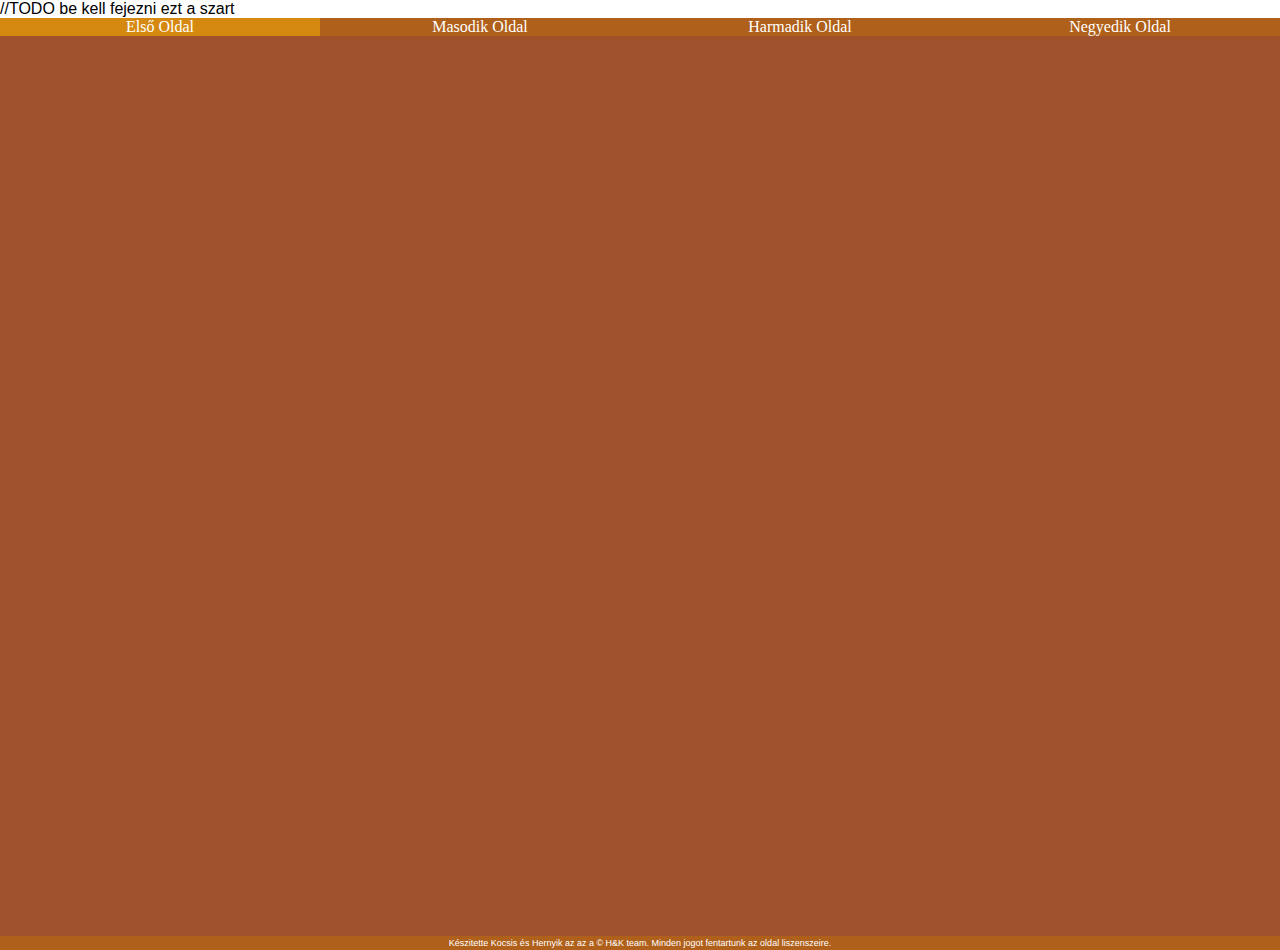
==== index.html @ 92dd0284 "kellő menyiségü oldal kialakitás -oldalMasodik.html -oldalHarmadik.html -oldalNegyedik.html -css elk" ====
<!DOCTYPE html>
<html lang="en">
<head>
    <meta charset="UTF-8">
    <link rel="stylesheet" type="text/css" href="css/Style.css">
    <title>Title</title>
</head>
<body>
<header>
</header>
//TODO be kell fejezni ezt a szart
<nav>
    <ul id="menuUL">
        <li><a class="active" href="index.html">Első Oldal</a> </li>
        <li><a href="oldalMasodik.html">Masodik Oldal</a> </li>
        <li><a href="oldalHarmadik.html">Harmadik Oldal</a> </li>
        <li><a href="oldalNegyedik.html">Negyedik Oldal</a> </li>
    </ul>
</nav>
<main>

</main>
<footer>
    <p>Készitette Kocsis és Hernyik az az a © H&K team. Minden jogot fentartunk az oldal liszenszeire.<p>
</footer>
</body>
</html>
---- css/Style.css ----
*{
    margin: 0;
    padding: 0;
    box-sizing: border-box;
    font-family: sans-serif;
}
/* fleső svu menu */
#menuUL {
    list-style-type: none;
    margin: 0;
    padding: 0;
    overflow: hidden;
    background-color: #AF601A;
}

li {
    float: left;
    width: 25%;
}

li a {
    display: block;
    color: white;
    font-family: Candara;
    font-style: revert;
    text-align: center;
    padding: 0px 0px;
    text-decoration: none;
}

li a:hover:not(.active) {
    background-color: #CA6F1E;
}

.active {
    background-color: #D68910;
}
footer{
    background: #AF601A;
    text-align: center;
    font-size: 9px;
    padding: 2px;
    font-style: unset;
    color: white;
}
main{
    display: flex;
    justify-content: center;
    align-items: center;
    min-height: 100vh;
    background: sienna;
}
/*készitették névegy kinézet*/
.tarolo{
    position: relative;
    width: 1100px;
    display: flex;
    justify-content: space-between;
    align-items: center;
    flex-wrap: wrap;
    margin: 20px;
}
.tarolo .box{
    position: relative;
    display: flex;
    justify-content: center;
    align-items: center;
    width: 320px;
    height: 420px;
    margin: 20px;
    background: #F39C12;
    border-radius: 50%;
}
.tarolo .box .tartalom{
    padding: 32px;
    text-align: center;
}
.tarolo .box .tartalom .idezet{
    max-width: 48px;
}
.tarolo .box .tartalom p{
    color: white;
    padding: 20px 0;
}
.tarolo .box .tartalom .ember{
    max-width: 72px;
    border-radius: 50%;
}

.tarolo .box .tartalom h3 {
    color: sienna;
    text-transform: uppercase;
    font-size: 16px;
    letter-spacing: 1px;
    font-weight: 600;
}

@media (max-width: 1050px) {
    .tarolo{
        justify-content: center;
    }
}
@media (max-width: 768px) {
    .tarolo .box{
        width: 100%;
        height: auto;
        padding: 30px 20px;
    }
}
/* Login page */
.loginBox{
    font-family: sans-serif;
    width: 400px;
    padding: 40px;
    position: absolute;
    top: 50%;
    left: 50%;
    transform: translate(-50%, -50%);
    background: #D68910;
    text-align: center;
    border-radius: 15px;
}
.loginBox H1{
    color: #757575;
    text-transform: uppercase;
    font-weight: 500;
}
.loginBox input[type = "text"],.loginBox input[type = "password"]{
    border: 0;
    background: none;
    display: block;
    margin: 20px auto;
    text-align: center;
    border: 2px solid orange;
    padding: 14px 10px;
    width:200px;
    outline: none;
    color: #757575;
    border-radius: 30px;
}
.loginBox input[type = "text"]:focus,.loginBox input[type = "password"]:focus{
    width: 280px;
    transition: 0.9s;
    border-color: yellowgreen;
}
.loginBox input[type = "submit"] {
    border: 0;
    background: none;
    display: block;
    margin: 20px auto;
    text-align: center;
    border: 2px solid yellowgreen;
    padding: 14px 40px;
    outline: none;
    color: #757575;
    border-radius: 24px;
    transition: 0.9s;
    cursor: pointer;
}
.loginBox input[type = "submit"]:hover{
    background: yellowgreen;
}
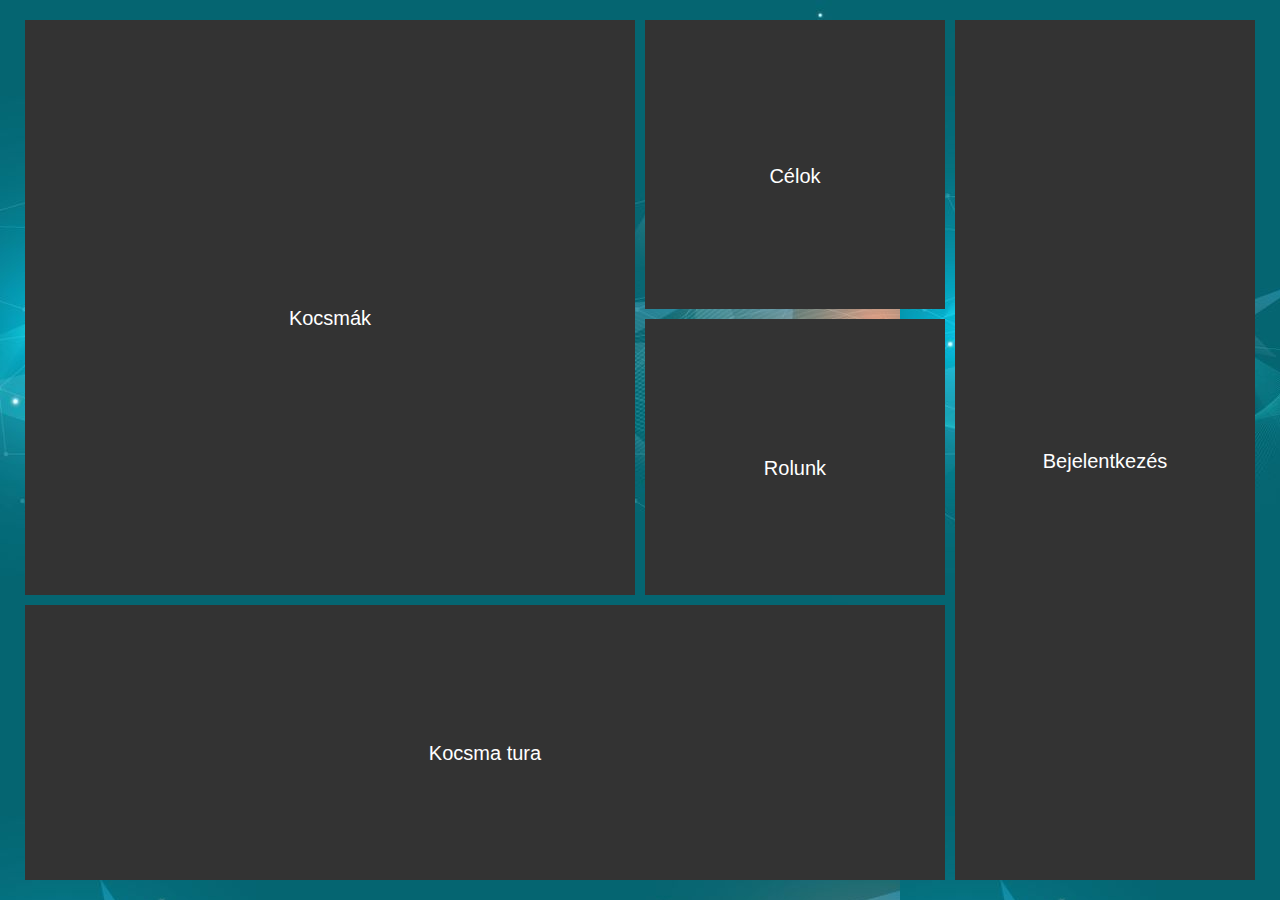
==== commit 857c5a4c: "kellő menyiségü oldal kialakitás -oldalMasodik.html -oldalHarmadik.html -oldalNegyedik.html -css elk" ====
--- a/index.html
+++ b/index.html
@@ -6,22 +6,43 @@
     <title>Title</title>
 </head>
 <body>
-<header>
-</header>
-//TODO be kell fejezni ezt a szart
-<nav>
-    <ul id="menuUL">
-        <li><a class="active" href="index.html">Első Oldal</a> </li>
-        <li><a href="oldalMasodik.html">Masodik Oldal</a> </li>
-        <li><a href="oldalHarmadik.html">Harmadik Oldal</a> </li>
-        <li><a href="oldalNegyedik.html">Negyedik Oldal</a> </li>
-    </ul>
-</nav>
 <main>
+    <div id="idex">
+        <div class="elems">
+            <div class="box">
+                <div class="content">
+                    <img>
+                    <p>Kocsmák</p>
+                </div>
+            </div>
+            <div class="box">
+                <div class="content">
+                    <img >
+                    <p>Célok</p>
+                </div>
+            </div>
+            <div class="box">
+                <div class="content">
+                    <img>
+                    <p>Bejelentkezés</p>
+                </div>
+            </div>
+            <div class="box">
+                <div class="content">
+                    <img>
+                    <p>Rolunk</p>
+                </div>
+            </div>
+            <div class="box">
+                <div class="content">
+                    <img>
+                    <p>Kocsma tura</p>
+                </div>
+            </div>
+        </div>
+    </div>
+    </main>
 
-</main>
-<footer>
-    <p>Készitette Kocsis és Hernyik az az a © H&K team. Minden jogot fentartunk az oldal liszenszeire.<p>
-</footer>
+
 </body>
 </html>--- a/css/Style.css
+++ b/css/Style.css
@@ -3,160 +3,77 @@
     padding: 0;
     box-sizing: border-box;
     font-family: sans-serif;
+
 }
-/* fleső svu menu */
-#menuUL {
-    list-style-type: none;
-    margin: 0;
-    padding: 0;
-    overflow: hidden;
-    background-color: #AF601A;
+body #idex{
+    display: flex;
+    justify-content: center;
+    align-self: center;
+    min-height: 100vh;
+    background-image:url("../img/backgroun/bc.png");
+}
+.elems{
+    position: relative;
+    max-width: 100%;
+    display: grid;
+    grid-template-columns: repeat(auto-fill, minmax(300px, 1fr));
+    grid-template-rows: minmax(100px, auto);
+    margin: 20px;
+    grid-auto-flow: dense;
+    grid-gap: 10px;
+}
+.elems .box{
+    background: #333;
+    padding: 20px;
+    display: grid;
+    font-size: 20px;
+    place-content: center;
+    text-align: center;
+    color: #fff;
+    transition: 0.7s;
 }
 
-li {
-    float: left;
-    width: 25%;
+.elems .box:hover{
+    background: #006600;
 }
 
-li a {
-    display: block;
-    color: white;
-    font-family: Candara;
-    font-style: revert;
-    text-align: center;
-    padding: 0px 0px;
-    text-decoration: none;
+.elems .box img{
+    position: relative;
+    max-width: 100px;
+    margin-bottom: 10px;
 }
 
-li a:hover:not(.active) {
-    background-color: #CA6F1E;
+.elems .box:nth-child(1){
+    grid-column: span 2;
+    grid-row: span 2;
+}
+.elems .box:nth-child(2){
+    grid-column: span 1;
+    grid-row: span 1;
 }
 
-.active {
-    background-color: #D68910;
+.elems .box:nth-child(3){
+    grid-column: span 1;
+    grid-row: span 3;
 }
-footer{
-    background: #AF601A;
-    text-align: center;
-    font-size: 9px;
-    padding: 2px;
-    font-style: unset;
-    color: white;
+.elems .box:nth-child(4){
+    grid-column: span 1;
+    grid-row: span 1;
 }
-main{
-    display: flex;
-    justify-content: center;
-    align-items: center;
-    min-height: 100vh;
-    background: sienna;
+.elems .box:nth-child(5){
+    grid-column: span 3;
+    grid-row: span 1;
 }
-/*készitették névegy kinézet*/
-.tarolo{
-    position: relative;
-    width: 1100px;
-    display: flex;
-    justify-content: space-between;
-    align-items: center;
-    flex-wrap: wrap;
-    margin: 20px;
-}
-.tarolo .box{
-    position: relative;
-    display: flex;
-    justify-content: center;
-    align-items: center;
-    width: 320px;
-    height: 420px;
-    margin: 20px;
-    background: #F39C12;
-    border-radius: 50%;
-}
-.tarolo .box .tartalom{
-    padding: 32px;
-    text-align: center;
-}
-.tarolo .box .tartalom .idezet{
-    max-width: 48px;
-}
-.tarolo .box .tartalom p{
-    color: white;
-    padding: 20px 0;
-}
-.tarolo .box .tartalom .ember{
-    max-width: 72px;
-    border-radius: 50%;
-}
+@media (max-width: 1231px){
+    .elems{
+        height: auto;
+        width: 100%;
+        grid-template-columns: repeat(auto-fill, minmax(100%, 1fr));
+        grid-template-rows: minmax(auto, auto);
 
-.tarolo .box .tartalom h3 {
-    color: sienna;
-    text-transform: uppercase;
-    font-size: 16px;
-    letter-spacing: 1px;
-    font-weight: 600;
-}
-
-@media (max-width: 1050px) {
-    .tarolo{
-        justify-content: center;
     }
-}
-@media (max-width: 768px) {
-    .tarolo .box{
-        width: 100%;
-        height: auto;
-        padding: 30px 20px;
+    .elems .box{
+        grid-column: unset !important;
+        grid-row: unset !important;
     }
-}
-/* Login page */
-.loginBox{
-    font-family: sans-serif;
-    width: 400px;
-    padding: 40px;
-    position: absolute;
-    top: 50%;
-    left: 50%;
-    transform: translate(-50%, -50%);
-    background: #D68910;
-    text-align: center;
-    border-radius: 15px;
-}
-.loginBox H1{
-    color: #757575;
-    text-transform: uppercase;
-    font-weight: 500;
-}
-.loginBox input[type = "text"],.loginBox input[type = "password"]{
-    border: 0;
-    background: none;
-    display: block;
-    margin: 20px auto;
-    text-align: center;
-    border: 2px solid orange;
-    padding: 14px 10px;
-    width:200px;
-    outline: none;
-    color: #757575;
-    border-radius: 30px;
-}
-.loginBox input[type = "text"]:focus,.loginBox input[type = "password"]:focus{
-    width: 280px;
-    transition: 0.9s;
-    border-color: yellowgreen;
-}
-.loginBox input[type = "submit"] {
-    border: 0;
-    background: none;
-    display: block;
-    margin: 20px auto;
-    text-align: center;
-    border: 2px solid yellowgreen;
-    padding: 14px 40px;
-    outline: none;
-    color: #757575;
-    border-radius: 24px;
-    transition: 0.9s;
-    cursor: pointer;
-}
-.loginBox input[type = "submit"]:hover{
-    background: yellowgreen;
-}
+}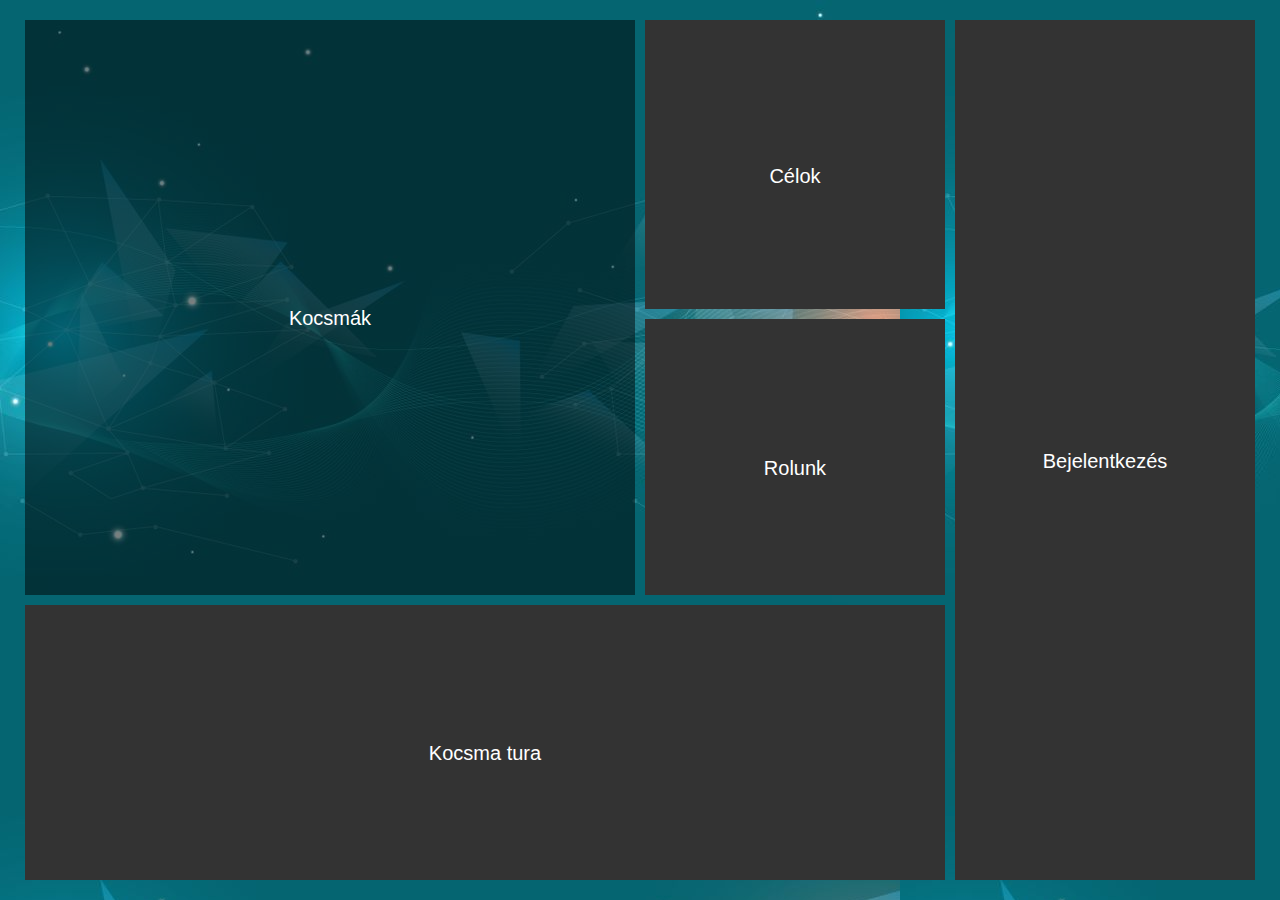
==== commit eee0dc00: "kellő menyiségü oldal kialakitás -oldalMasodik.html -oldalHarmadik.html -oldalNegyedik.html -css elk" ====
--- a/index.html
+++ b/index.html
@@ -9,7 +9,7 @@
 <main>
     <div id="idex">
         <div class="elems">
-            <div class="box">
+            <div class="box" id="kocsma">
                 <div class="content">
                     <img>
                     <p>Kocsmák</p>
--- a/css/Style.css
+++ b/css/Style.css
@@ -46,6 +46,56 @@
 .elems .box:nth-child(1){
     grid-column: span 2;
     grid-row: span 2;
+    background: rgba(0,0,0,0.5);
+}
+.elems .box#kocsma{
+    background-size: cover;
+}
+#kocsma{
+    animation: valt 90s ease-in-out infinite;
+}
+@keyframes valt{
+    100%, 0%{
+        background-image: url("../img/pubs/cegerem/BarCraft Szeged.jpg");
+        height: 100%;
+    }
+    14.2%{
+        background-image: url("../img/pubs/cegerem/Bohém Tanya.jpg");
+    }
+    21.3%{
+        background-image: url("../img/pubs/cegerem/Campus Beer_More.jpg");
+    }
+    28.4%{
+        background-image: url("../img/pubs/cegerem/Cool Club.jpg");
+    }
+    35.5%{
+        background-image: url("../img/pubs/cegerem/DTK_Pub.jpg");
+    }
+    42.6%{
+        background-image: url("../img/pubs/cegerem/LvL Up eSport Bár.JPG");
+    }
+    49.7%{
+        background-image: url("../img/pubs/cegerem/Mignon Pub.jpg");
+    }
+    56.8%{
+        background-image: url("../img/pubs/cegerem/Number One Pub.jpg");
+    }
+    63.9%{
+        background-image: url("../img/pubs/cegerem/Nyugi Kert.jpg");
+    }
+    70%{
+        background-image: url("../img/pubs/cegerem/Pivo Vár Sörbár.jpg");
+    }
+    77.1%{
+        background-image: url("../img/pubs/cegerem/Pixel Bár és Kávézó.jpg");
+    }
+    84.2%{
+        background-image: url("../img/pubs/cegerem/Tiltott Csíki Söröző.jpg");
+    }
+    91.3%{
+        background-image: url("../img/pubs/cegerem/Vár Söröző.jpg");
+    }
+
 }
 .elems .box:nth-child(2){
     grid-column: span 1;
@@ -66,7 +116,7 @@
 }
 @media (max-width: 1231px){
     .elems{
-        height: auto;
+        height: 100%;
         width: 100%;
         grid-template-columns: repeat(auto-fill, minmax(100%, 1fr));
         grid-template-rows: minmax(auto, auto);
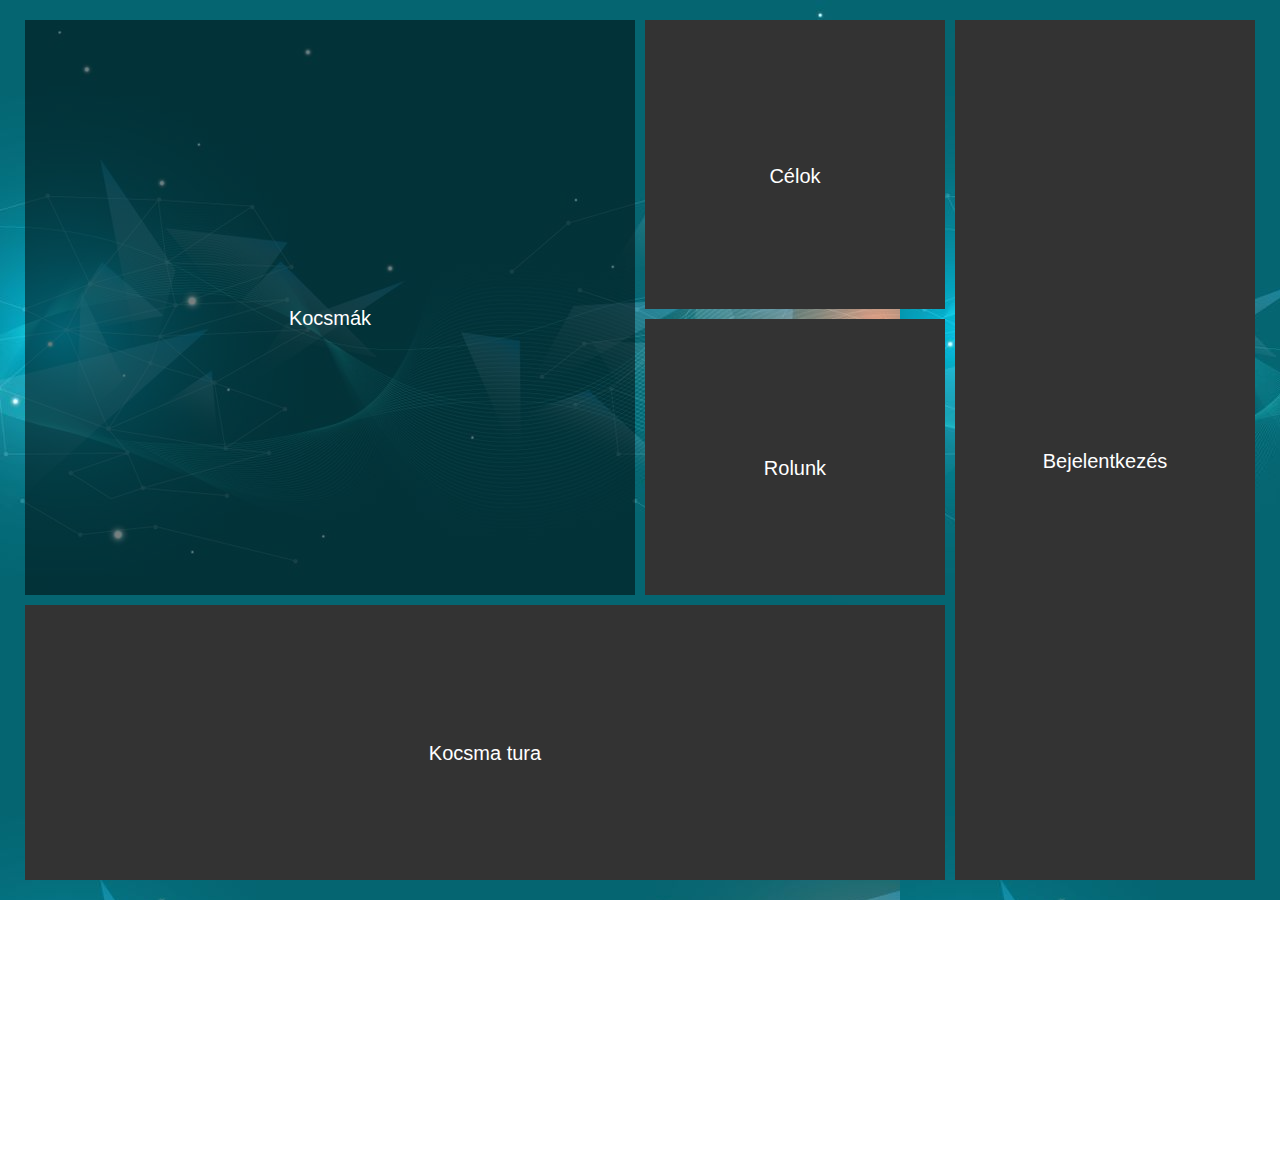
==== commit a9331e2e: "egynelore" ====
--- a/index.html
+++ b/index.html
@@ -8,13 +8,15 @@
 <body>
 <main>
     <div id="idex">
-        <div class="elems">
-            <div class="box" id="kocsma">
-                <div class="content">
-                    <img>
-                    <p>Kocsmák</p>
-                </div>
-            </div>
+
+        <a class="elems">
+
+               <div class="box" id="kocsma" >
+                    <div class="content">
+                        <img>
+                        <p>Kocsmák</p>
+                    </div>
+               </div>
             <div class="box">
                 <div class="content">
                     <img >
--- a/css/Style.css
+++ b/css/Style.css
@@ -126,4 +126,26 @@
         grid-column: unset !important;
         grid-row: unset !important;
     }
+}
+
+<!-- -->
+.navbar {
+    overflow: hidden;
+    background-color: #333333;
+}
+
+.navbar a {
+    float: left;
+    font-size: 16px;
+    color: white;
+    text-align: center;
+    padding: 14px 16px;
+    text-decoration: none;
+}
+
+.navbar a:hover, .subnav:hover .subnavbtn {
+    background-color: #006600;
+}
+.active{
+    background-color: #006600;
 }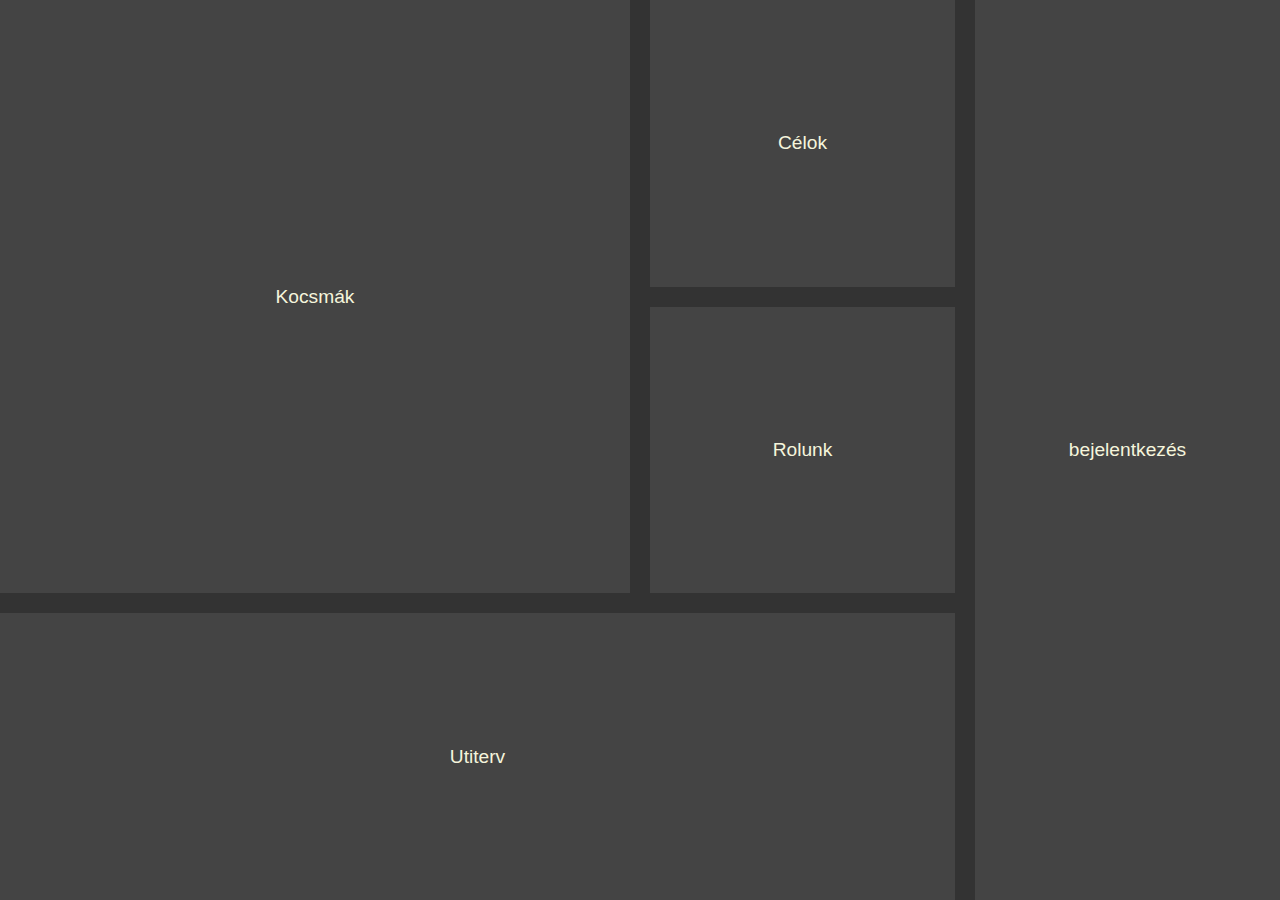
==== commit 0216c658: "kellő menyiségü oldal kialakitás -oldalMasodik.html -oldalHarmadik.html -oldalNegyedik.html -css elk" ====
--- a/index.html
+++ b/index.html
@@ -5,46 +5,17 @@
     <link rel="stylesheet" type="text/css" href="css/Style.css">
     <title>Title</title>
 </head>
-<body>
-<main>
-    <div id="idex">
+<body id="index">
 
-        <a class="elems">
-
-               <div class="box" id="kocsma" >
-                    <div class="content">
-                        <img>
-                        <p>Kocsmák</p>
-                    </div>
-               </div>
-            <div class="box">
-                <div class="content">
-                    <img >
-                    <p>Célok</p>
-                </div>
-            </div>
-            <div class="box">
-                <div class="content">
-                    <img>
-                    <p>Bejelentkezés</p>
-                </div>
-            </div>
-            <div class="box">
-                <div class="content">
-                    <img>
-                    <p>Rolunk</p>
-                </div>
-            </div>
-            <div class="box">
-                <div class="content">
-                    <img>
-                    <p>Kocsma tura</p>
-                </div>
+        <div class="teljes-elemkeszlet">
+            <div class="porfolio">
+                <div class="portfoli-eleme ketoxketo-negyzet">Kocsmák</div>
+                <div class="portfoli-eleme egyxegy-negyzet">Célok</div>
+                <div class="portfoli-eleme egyxharom-teglalap">bejelentkezés</div>
+                <div class="portfoli-eleme egyxegy-negyzet">Rolunk</div>
+                <div class="portfoli-eleme haromxegy-teglalap">Utiterv</div>
             </div>
         </div>
-    </div>
-    </main>
-
 
 </body>
 </html>--- a/css/Style.css
+++ b/css/Style.css
@@ -1,151 +1,49 @@
-*{
+#index{
+    background: #333333;
+    color: #f2f2f2;
+    font-family: sans-serif;
+    font-size: 1.2rem;
+    line-height: 1.45;
+    display: flex;
+    flex-wrap: wrap;
+    padding: 0;
     margin: 0;
+}
+.teljes-elemkeszlet{
     padding: 0;
-    box-sizing: border-box;
-    font-family: sans-serif;
+    flex: 1 1 80%;
+    min-height: 100VH;
+}
+.porfolio{
+    display: grid;
+    height: 100%;
+
+    grid-template-rows: repeat(3, 1fr);
+    grid-template-columns: repeat(4, 1fr);
+    grid-gap: 20px;
+}
+.portfoli-eleme {
+    background: #444444;
+    color: beige;
+    mso-ansi-font-weight: bold;
+    display: flex;
+    justify-content: center;
+    align-items: center;
 
 }
-body #idex{
-    display: flex;
-    justify-content: center;
-    align-self: center;
-    min-height: 100vh;
-    background-image:url("../img/backgroun/bc.png");
+.portfoli-eleme.ketoxketo-negyzet{
+    grid-row: span 2;
+    grid-column: span 2;
 }
-.elems{
-    position: relative;
-    max-width: 100%;
-    display: grid;
-    grid-template-columns: repeat(auto-fill, minmax(300px, 1fr));
-    grid-template-rows: minmax(100px, auto);
-    margin: 20px;
-    grid-auto-flow: dense;
-    grid-gap: 10px;
+.portfoli-eleme.egyxegy-negyzet{
+    grid-row: span 1;
+    grid-column: span 1;
 }
-.elems .box{
-    background: #333;
-    padding: 20px;
-    display: grid;
-    font-size: 20px;
-    place-content: center;
-    text-align: center;
-    color: #fff;
-    transition: 0.7s;
+.portfoli-eleme.egyxharom-teglalap{
+    grid-row: span 3;
+    grid-column: span 1;
 }
-
-.elems .box:hover{
-    background: #006600;
-}
-
-.elems .box img{
-    position: relative;
-    max-width: 100px;
-    margin-bottom: 10px;
-}
-
-.elems .box:nth-child(1){
-    grid-column: span 2;
-    grid-row: span 2;
-    background: rgba(0,0,0,0.5);
-}
-.elems .box#kocsma{
-    background-size: cover;
-}
-#kocsma{
-    animation: valt 90s ease-in-out infinite;
-}
-@keyframes valt{
-    100%, 0%{
-        background-image: url("../img/pubs/cegerem/BarCraft Szeged.jpg");
-        height: 100%;
-    }
-    14.2%{
-        background-image: url("../img/pubs/cegerem/Bohém Tanya.jpg");
-    }
-    21.3%{
-        background-image: url("../img/pubs/cegerem/Campus Beer_More.jpg");
-    }
-    28.4%{
-        background-image: url("../img/pubs/cegerem/Cool Club.jpg");
-    }
-    35.5%{
-        background-image: url("../img/pubs/cegerem/DTK_Pub.jpg");
-    }
-    42.6%{
-        background-image: url("../img/pubs/cegerem/LvL Up eSport Bár.JPG");
-    }
-    49.7%{
-        background-image: url("../img/pubs/cegerem/Mignon Pub.jpg");
-    }
-    56.8%{
-        background-image: url("../img/pubs/cegerem/Number One Pub.jpg");
-    }
-    63.9%{
-        background-image: url("../img/pubs/cegerem/Nyugi Kert.jpg");
-    }
-    70%{
-        background-image: url("../img/pubs/cegerem/Pivo Vár Sörbár.jpg");
-    }
-    77.1%{
-        background-image: url("../img/pubs/cegerem/Pixel Bár és Kávézó.jpg");
-    }
-    84.2%{
-        background-image: url("../img/pubs/cegerem/Tiltott Csíki Söröző.jpg");
-    }
-    91.3%{
-        background-image: url("../img/pubs/cegerem/Vár Söröző.jpg");
-    }
-
-}
-.elems .box:nth-child(2){
-    grid-column: span 1;
+.portfoli-eleme.haromxegy-teglalap{
     grid-row: span 1;
-}
-
-.elems .box:nth-child(3){
-    grid-column: span 1;
-    grid-row: span 3;
-}
-.elems .box:nth-child(4){
-    grid-column: span 1;
-    grid-row: span 1;
-}
-.elems .box:nth-child(5){
     grid-column: span 3;
-    grid-row: span 1;
-}
-@media (max-width: 1231px){
-    .elems{
-        height: 100%;
-        width: 100%;
-        grid-template-columns: repeat(auto-fill, minmax(100%, 1fr));
-        grid-template-rows: minmax(auto, auto);
-
-    }
-    .elems .box{
-        grid-column: unset !important;
-        grid-row: unset !important;
-    }
-}
-
-<!-- -->
-.navbar {
-    overflow: hidden;
-    background-color: #333333;
-}
-
-.navbar a {
-    float: left;
-    font-size: 16px;
-    color: white;
-    text-align: center;
-    padding: 14px 16px;
-    text-decoration: none;
-}
-
-.navbar a:hover, .subnav:hover .subnavbtn {
-    background-color: #006600;
-}
-.active{
-    background-color: #006600;
 }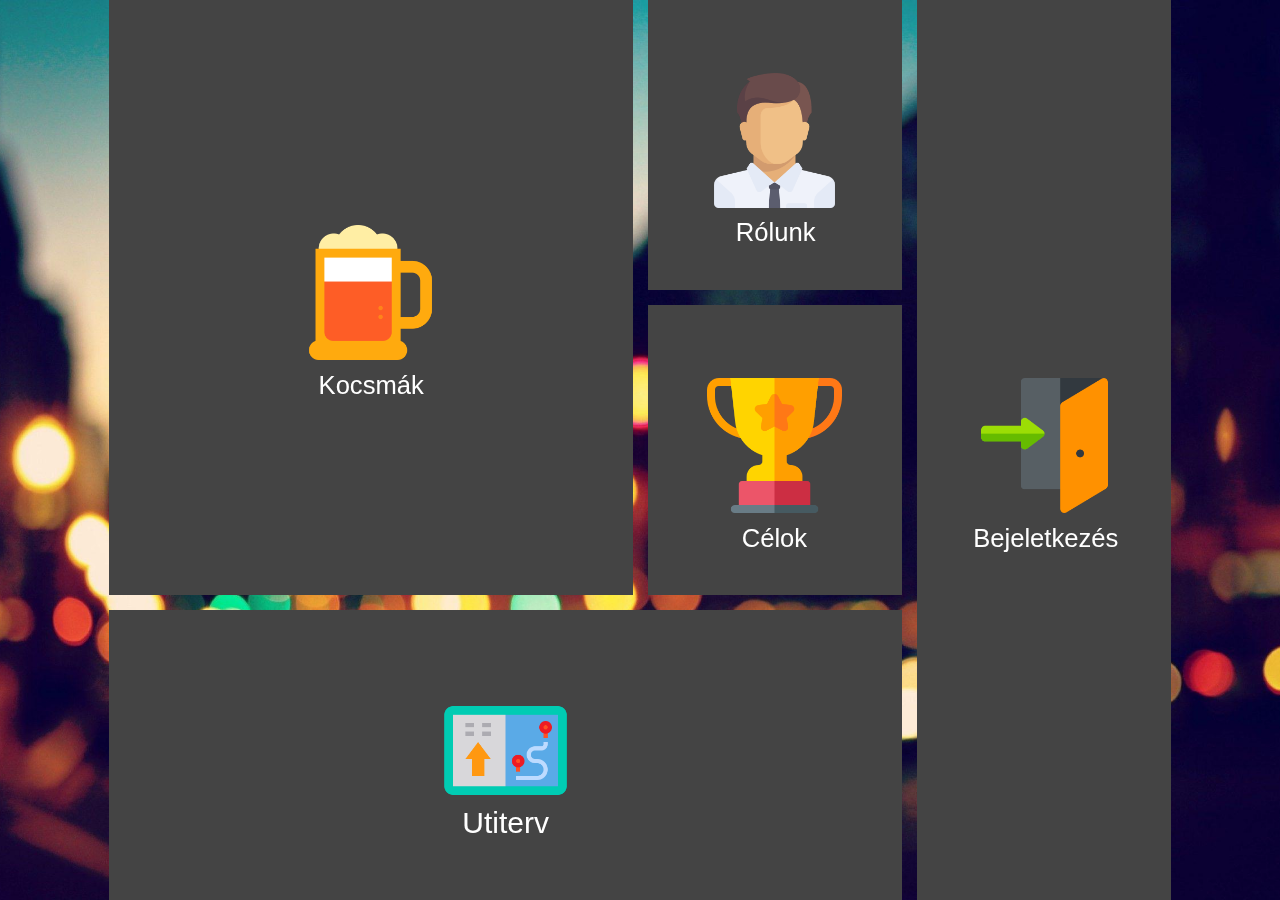
==== commit 890c6aa9: "kellő menyiségü oldal kialakitás -oldalMasodik.html -oldalHarmadik.html -oldalNegyedik.html -css elk" ====
--- a/index.html
+++ b/index.html
@@ -5,15 +5,33 @@
     <link rel="stylesheet" type="text/css" href="css/Style.css">
     <title>Title</title>
 </head>
+
+
 <body id="index">
-
         <div class="teljes-elemkeszlet">
             <div class="porfolio">
-                <div class="portfoli-eleme ketoxketo-negyzet">Kocsmák</div>
-                <div class="portfoli-eleme egyxegy-negyzet">Célok</div>
-                <div class="portfoli-eleme egyxharom-teglalap">bejelentkezés</div>
-                <div class="portfoli-eleme egyxegy-negyzet">Rolunk</div>
-                <div class="portfoli-eleme haromxegy-teglalap">Utiterv</div>
+
+                <div class="portfoli-eleme ketoxketo-negyzet">
+                    <img src="img/icon/beer.png" >
+                    <p class="kocsma">Kocsmák</p>
+                </div>
+
+                <div class="portfoli-eleme egyxegy-negyzet">
+                    <img src="img/icon/boss.png">
+                    <p class="rolunk">Rólunk</p>
+                </div>
+                <div class="portfoli-eleme egyxharom-teglalap">
+                    <img src="img/icon/log-in.png">
+                    <p class="bejelent">Bejeletkezés</p>
+                </div>
+                <div class="portfoli-eleme egyxegy-negyzet">
+                    <img src="img/icon/award.png">
+                    <p class="ertekeles">Célok</p>
+                </div>
+                <div class="portfoli-eleme haromxegy-teglalap">
+                    <img src="img/icon/navigator.png" >
+                    <p class="utiterv">Utiterv</p>
+                </div>
             </div>
         </div>
 
--- a/css/Style.css
+++ b/css/Style.css
@@ -1,26 +1,32 @@
+
 #index{
-    background: #333333;
+    background-image: url("../img/backgroun/bg.jpg");
+    background-position: center;
+    background-repeat: no-repeat;
+    background-size: cover;
     color: #f2f2f2;
     font-family: sans-serif;
-    font-size: 1.2rem;
-    line-height: 1.45;
+    font-size: 1.6rem;
+    line-height: 1.7;
     display: flex;
     flex-wrap: wrap;
     padding: 0;
     margin: 0;
+
+
 }
 .teljes-elemkeszlet{
-    padding: 0;
-    flex: 1 1 80%;
+    padding: 0 8.5% 0 8.5%;
+    flex: 1 1 100%;
     min-height: 100VH;
+
 }
 .porfolio{
     display: grid;
     height: 100%;
-
     grid-template-rows: repeat(3, 1fr);
     grid-template-columns: repeat(4, 1fr);
-    grid-gap: 20px;
+    grid-gap: 15px;
 }
 .portfoli-eleme {
     background: #444444;
@@ -29,6 +35,7 @@
     display: flex;
     justify-content: center;
     align-items: center;
+    padding:5px;
 
 }
 .portfoli-eleme.ketoxketo-negyzet{
@@ -46,4 +53,51 @@
 .portfoli-eleme.haromxegy-teglalap{
     grid-row: span 1;
     grid-column: span 3;
+}
+.portfoli-eleme:hover{
+    background: #006600;
+    box-shadow: 0 0 5px rgba(0, 255, 0, 0.5);
+}
+.portfoli-eleme img{
+    max-width: 15vh;
+    margin-bottom: 10px;
+}
+.portfoli-eleme .kocsma{
+    position: fixed;
+    top: 40%;
+    left: 29%;
+    transform: translate(-50%, -50%);
+    color: white;
+}
+.portfoli-eleme .rolunk{
+     position: fixed;
+     top: 23%;
+     left: 60.6%;
+     transform: translate(-50%, -50%);
+     color: white;
+}
+.portfoli-eleme .bejelent{
+    position: fixed;
+    top: 57%;
+    left: 81.7%;
+    transform: translate(-50%, -50%);
+    color: white;
+}
+.portfoli-eleme .ertekeles{
+    position: fixed;
+    top: 57%;
+    left: 60.5%;
+    transform: translate(-50%, -50%);
+    color: white;
+}
+.portfoli-eleme .utiterv{
+    position: fixed;
+    top: 88%;
+    left: 39.5%;
+    transform: translate(-50%, -50%);
+    color: white;
+    font-size: 30px;
+}
+@media (min-width: 900) {
+    
 }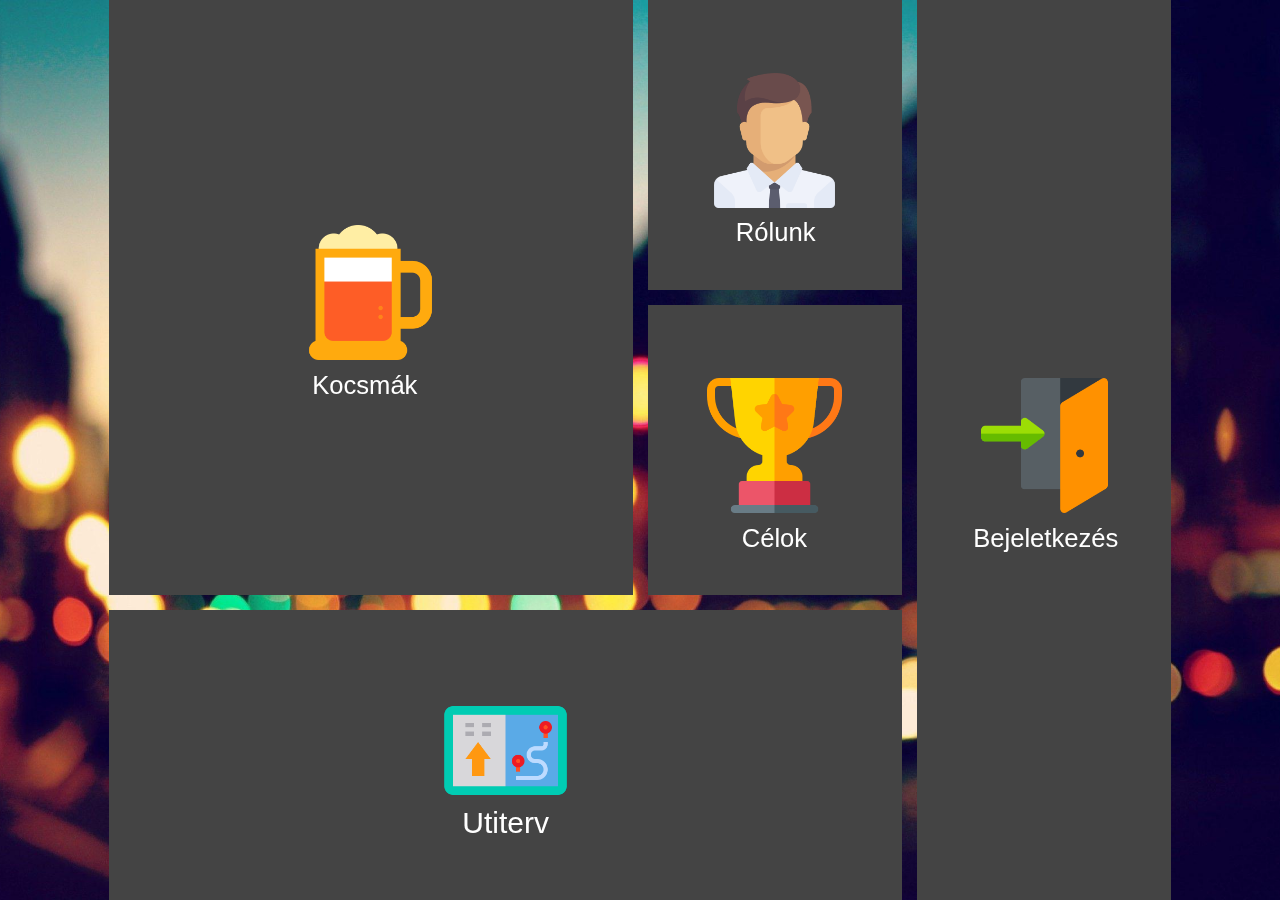
==== commit 89c7070f: "Dolgok amiket csináltam" ====
--- a/index.html
+++ b/index.html
@@ -3,32 +3,31 @@
 <head>
     <meta charset="UTF-8">
     <link rel="stylesheet" type="text/css" href="css/Style.css">
-    <title>Title</title>
+    <title>Kezdő lap</title>
 </head>
 
 
 <body id="index">
         <div class="teljes-elemkeszlet">
             <div class="porfolio">
-
-                <div class="portfoli-eleme ketoxketo-negyzet">
+                <div class="portfoli-eleme ketoxketo-negyzet" onclick="location.href='Kocsmak.html';">
                     <img src="img/icon/beer.png" >
                     <p class="kocsma">Kocsmák</p>
                 </div>
 
-                <div class="portfoli-eleme egyxegy-negyzet">
+                <div class="portfoli-eleme egyxegy-negyzet" onclick="location.href='rolunk.html';">
                     <img src="img/icon/boss.png">
                     <p class="rolunk">Rólunk</p>
                 </div>
-                <div class="portfoli-eleme egyxharom-teglalap">
+                <div class="portfoli-eleme egyxharom-teglalap" onclick="location.href='longinPage.html';">
                     <img src="img/icon/log-in.png">
                     <p class="bejelent">Bejeletkezés</p>
                 </div>
-                <div class="portfoli-eleme egyxegy-negyzet">
+                <div class="portfoli-eleme egyxegy-negyzet" onclick="location.href='celok.html';">
                     <img src="img/icon/award.png">
                     <p class="ertekeles">Célok</p>
                 </div>
-                <div class="portfoli-eleme haromxegy-teglalap">
+                <div class="portfoli-eleme haromxegy-teglalap" onclick="location.href='kocsmaTura.html';">
                     <img src="img/icon/navigator.png" >
                     <p class="utiterv">Utiterv</p>
                 </div>
--- a/css/Style.css
+++ b/css/Style.css
@@ -12,8 +12,6 @@
     flex-wrap: wrap;
     padding: 0;
     margin: 0;
-
-
 }
 .teljes-elemkeszlet{
     padding: 0 8.5% 0 8.5%;
@@ -36,6 +34,8 @@
     justify-content: center;
     align-items: center;
     padding:5px;
+    cursor: pointer;
+
 
 }
 .portfoli-eleme.ketoxketo-negyzet{
@@ -65,7 +65,7 @@
 .portfoli-eleme .kocsma{
     position: fixed;
     top: 40%;
-    left: 29%;
+    left: 28.5%;
     transform: translate(-50%, -50%);
     color: white;
 }
@@ -98,6 +98,24 @@
     color: white;
     font-size: 30px;
 }
-@media (min-width: 900) {
-    
-}+@media (max-width:750px) {
+    .porfolio{
+        grid-template-rows: repeat(10, 1px);
+        grid-template-columns: repeat(auto-fill, auto);
+    }
+}
+<!-- index elem keszlet -->
+footer{
+    position: fixed;
+    left: 0;
+    bottom: 0;
+    width: 100%;
+    height: 30px;
+    background-color: #333;
+    color: white;
+    text-align: center;
+    font-size: 12px;
+}
+
+
+
